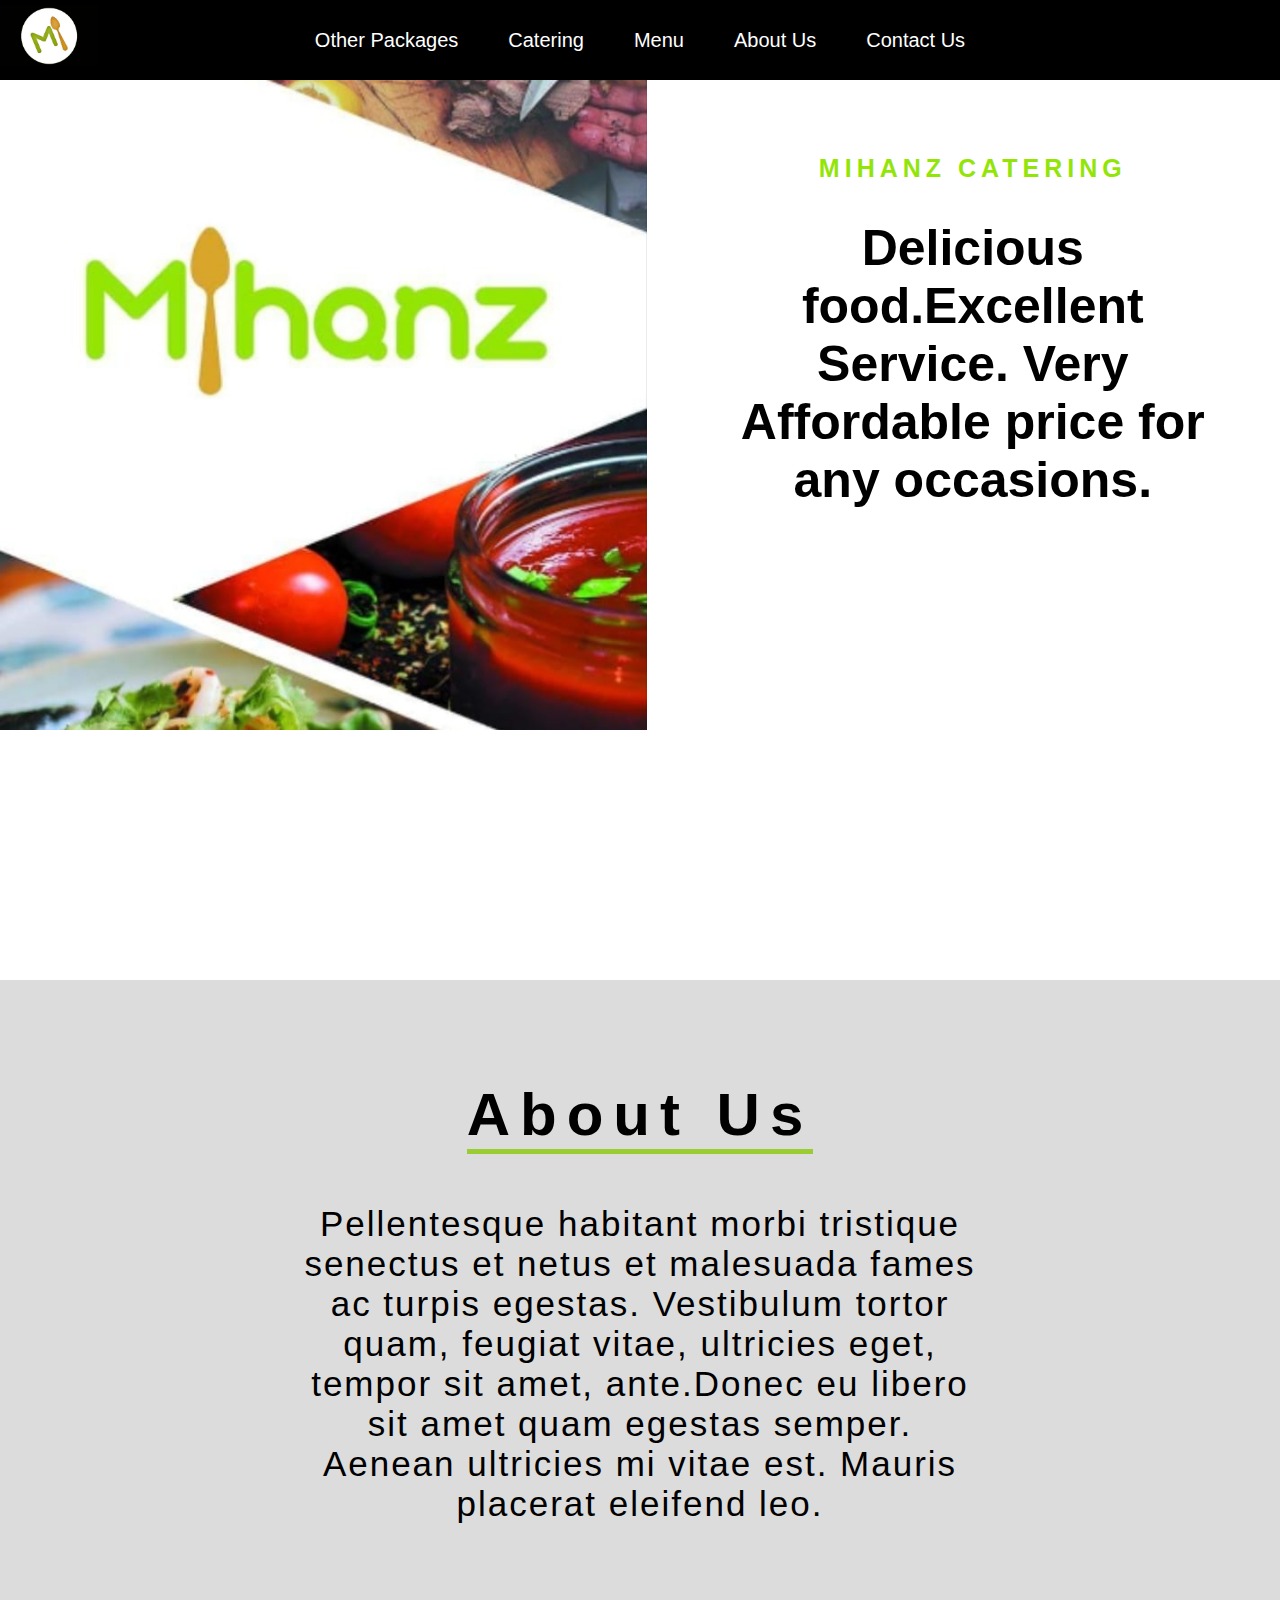
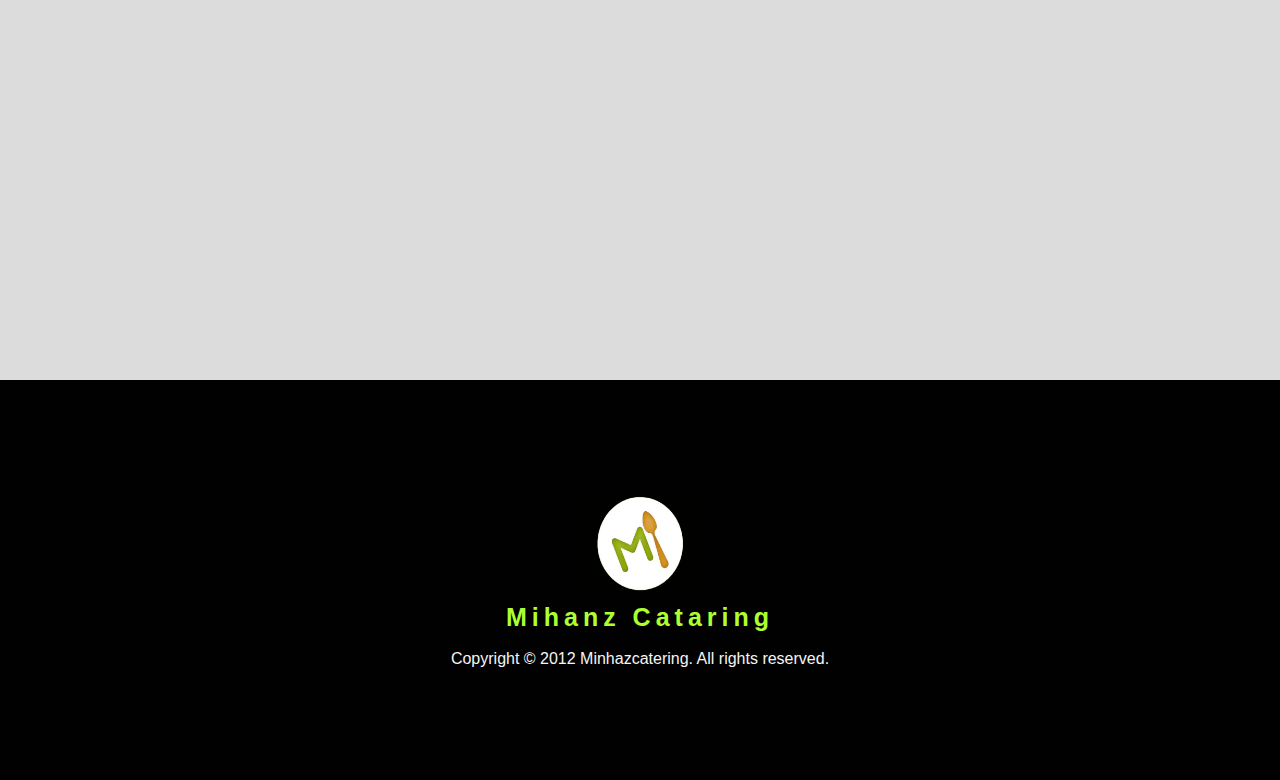
==== index.html @ 43f66c63 "Rename Index.html to index.html" ====
<!DOCTYPE html>
<html lang="en">
<head >
    
    <meta charset="UTF-8">
    <meta http-equiv="X-UA-Compatible" content="IE=edge">
    <meta name="viewport" content="width=device-width, initial-scale=1.0">
    <link rel="stylesheet" href="css\Index.css">
    <link rel="stylesheet" href="js\nav.js">

    <title>Home | Minhaz Catering</title>
</head>
<div id="tap"></div>
    <nav id="home" >
        <a href="#tap"><img src="mihanz_Logo.jpg" alt="logo" id="logo" title="Mihanz Catering"> </a> 

        <ul>
            
            <li><a href="#tap">Other Packages</a></li>
            <li><a href="catering.html">Catering</a></li>
            <li><a href="menu.html">Menu</a></li>
            <li><a href="#about">About Us</a></li>
            <li><a href="#footer">Contact Us</a></li>


        </ul>
        
    </nav> 
<body>
    <div class="index-container">

    
        
            <div id="top">

                <div class="container">
                    
                
                    <div id="carousel">
                        <img src="Mihanz.jpg" alt="Mihanz Logo" height="650px">

                    </div>
                    <div id="info"> 
                        <h1>
                        MIHANZ CATERING
                        </h1>
                            <br><br>

                        <p>Delicious food.Excellent Service. Very Affordable price for any occasions.</p>



                    </div>

                </div>
            </div>
        

            <div id="about">

                <div id="title">
                    <h1> About Us</h1>
                </div>

                <div id="para">
                    <p>Pellentesque habitant morbi tristique senectus et netus et malesuada fames ac turpis egestas. Vestibulum tortor quam, feugiat vitae, ultricies eget, tempor sit amet, ante.Donec eu libero sit amet quam egestas semper. Aenean ultricies mi vitae est. Mauris placerat eleifend leo.</p>
                </div>
                
            </div>
    </div>    
    
</body>

<footer id="footer">
        <div id="foot-con">
        <center> 
        <img src="mihanz_Logo.jpg" alt="logo" id="flogo" title="Mihanz Catering">
        <h1 id="fsname">Mihanz Cataring</h1>
        </center>
        <br>
        
        <address> </address>
        <p>Copyright &copy; 2012 Minhazcatering. All rights reserved.</p>
        </div>
       
</footer>

</html>
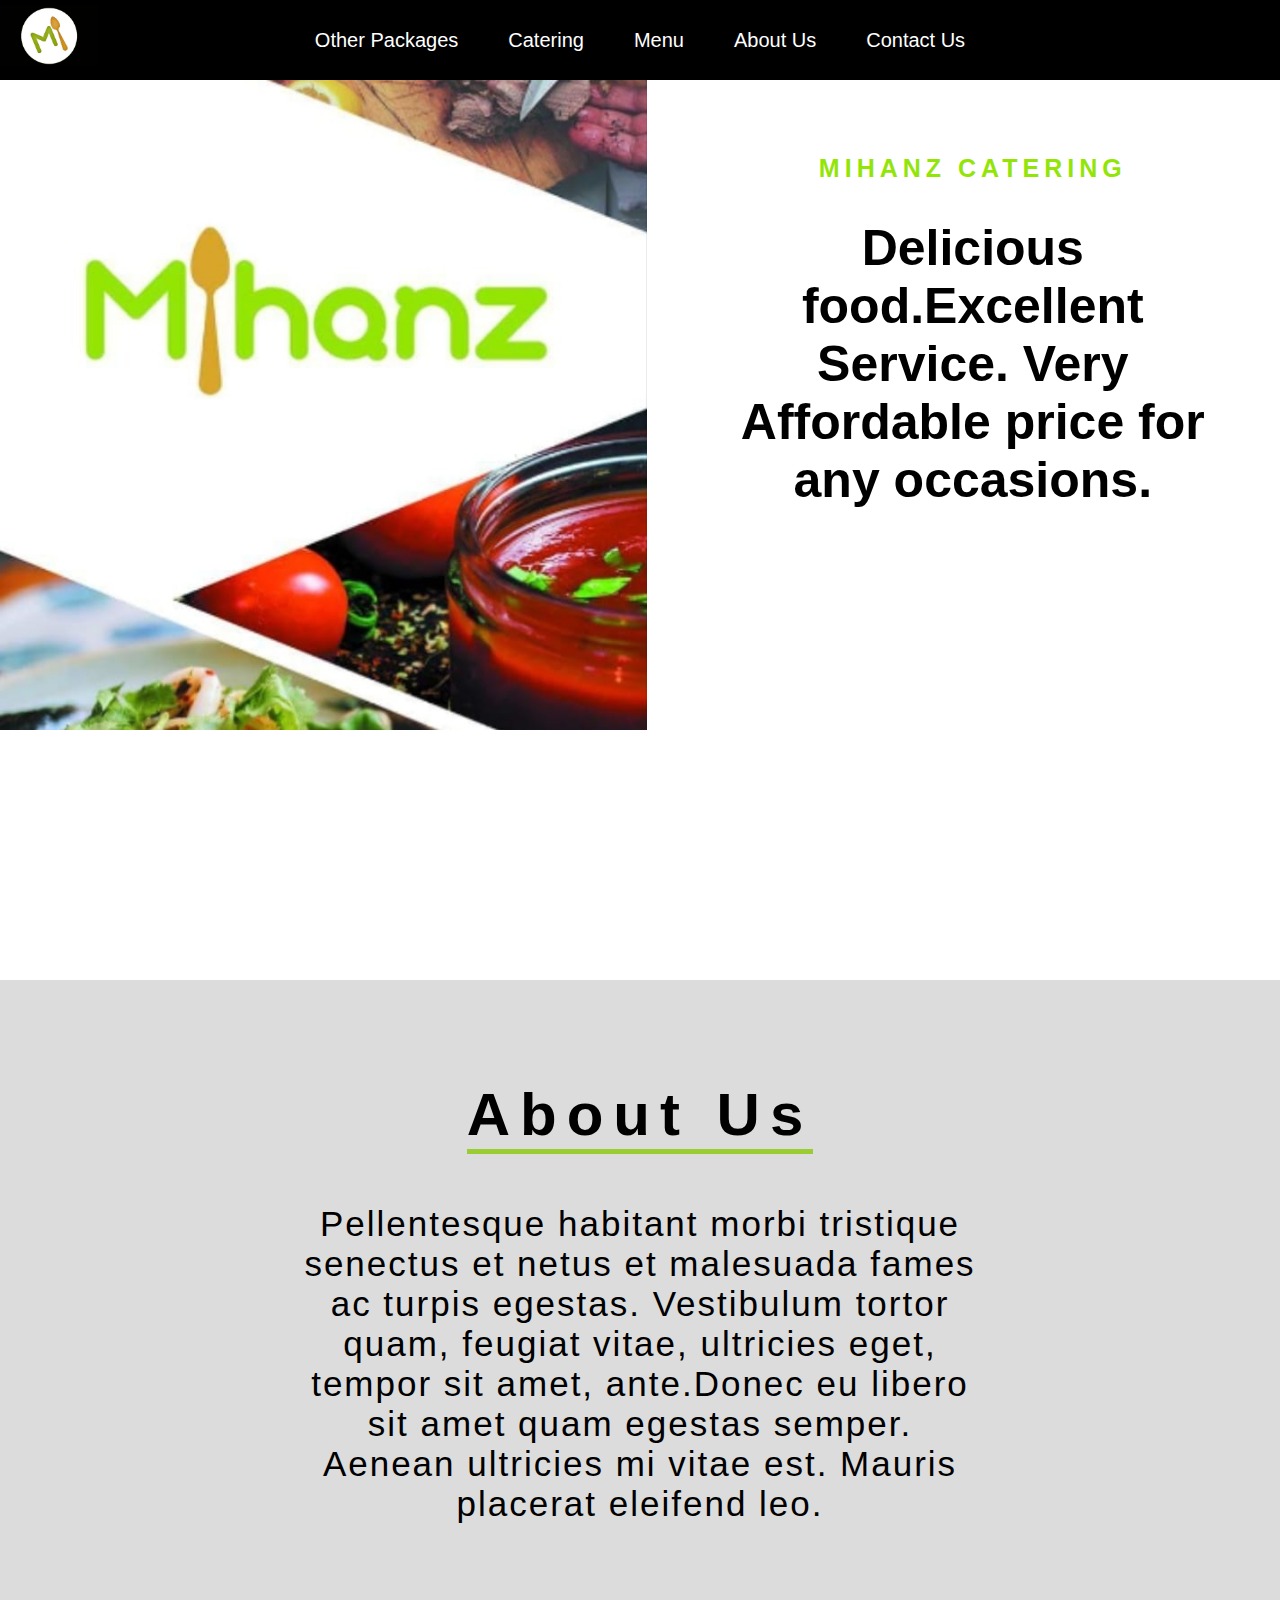
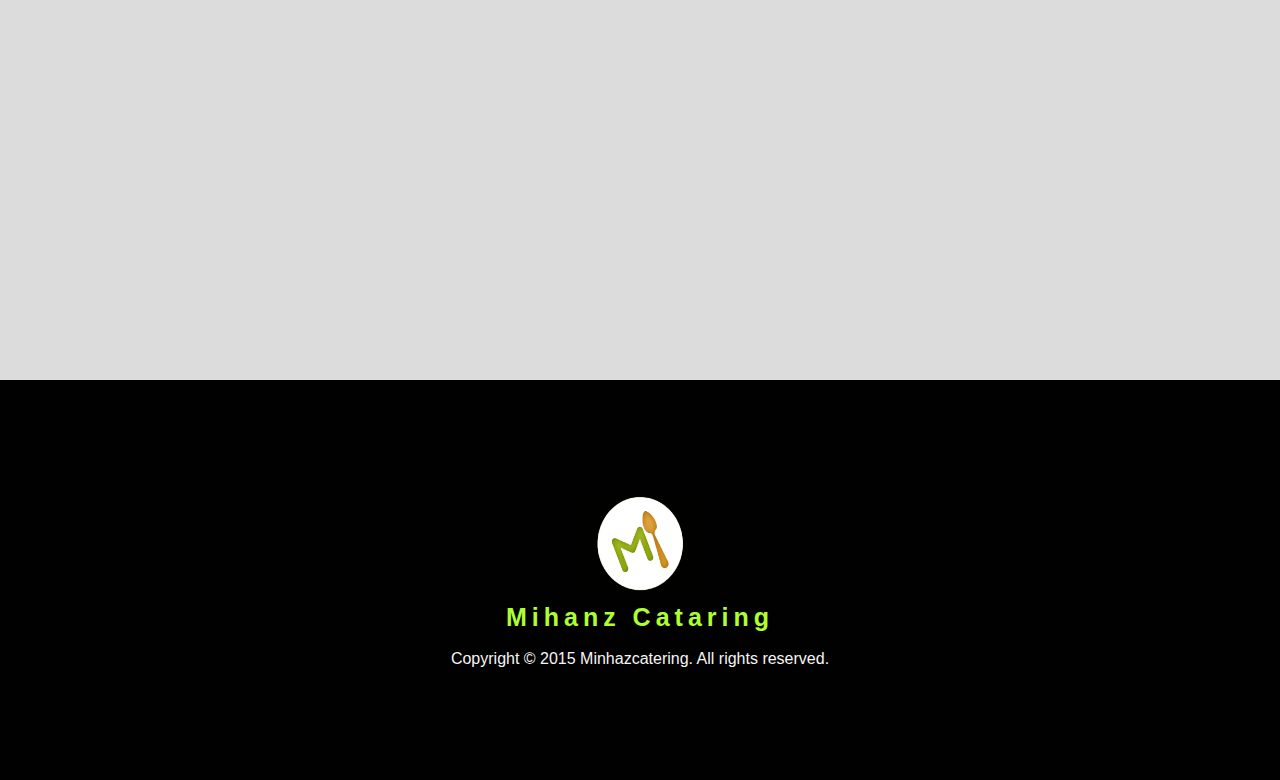
==== commit d7937b1c: "alot" ====
--- a/index.html
+++ b/index.html
@@ -15,13 +15,13 @@
 </head>
 <div id="tap"></div>
     <nav id="home" >
-        <a href="#tap"><img src="mihanz_Logo.jpg" alt="logo" id="logo" title="Mihanz Catering"> </a> 
+        <a href="#tap"><img src="html\mihanz_Logo.jpg" alt="logo" id="logo" title="Mihanz Catering"> </a> 
 
         <ul>
             
             <li><a href="#tap">Other Packages</a></li>
-            <li><a href="catering.html">Catering</a></li>
-            <li><a href="menu.html">Menu</a></li>
+            <li><a href="html\catering.html">Catering</a></li>
+            <li><a href="html\menu.html">Menu</a></li>
             <li><a href="#about">About Us</a></li>
             <li><a href="#footer">Contact Us</a></li>
 
@@ -40,7 +40,7 @@
                     
                 
                     <div id="carousel">
-                        <img src="Mihanz.jpg" alt="Mihanz Logo" height="650px">
+                        <img src="html\Mihanz.jpg" alt="Mihanz Logo" height="650px">
 
                     </div>
                     <div id="info"> 
@@ -77,13 +77,13 @@
 <footer id="footer">
         <div id="foot-con">
         <center> 
-        <img src="mihanz_Logo.jpg" alt="logo" id="flogo" title="Mihanz Catering">
+        <img src="html\mihanz_Logo.jpg" alt="logo" id="flogo" title="Mihanz Catering">
         <h1 id="fsname">Mihanz Cataring</h1>
         </center>
         <br>
         
         <address> </address>
-        <p>Copyright &copy; 2012 Minhazcatering. All rights reserved.</p>
+        <p>Copyright &copy; 2015 Minhazcatering. All rights reserved.</p>
         </div>
        
 </footer>
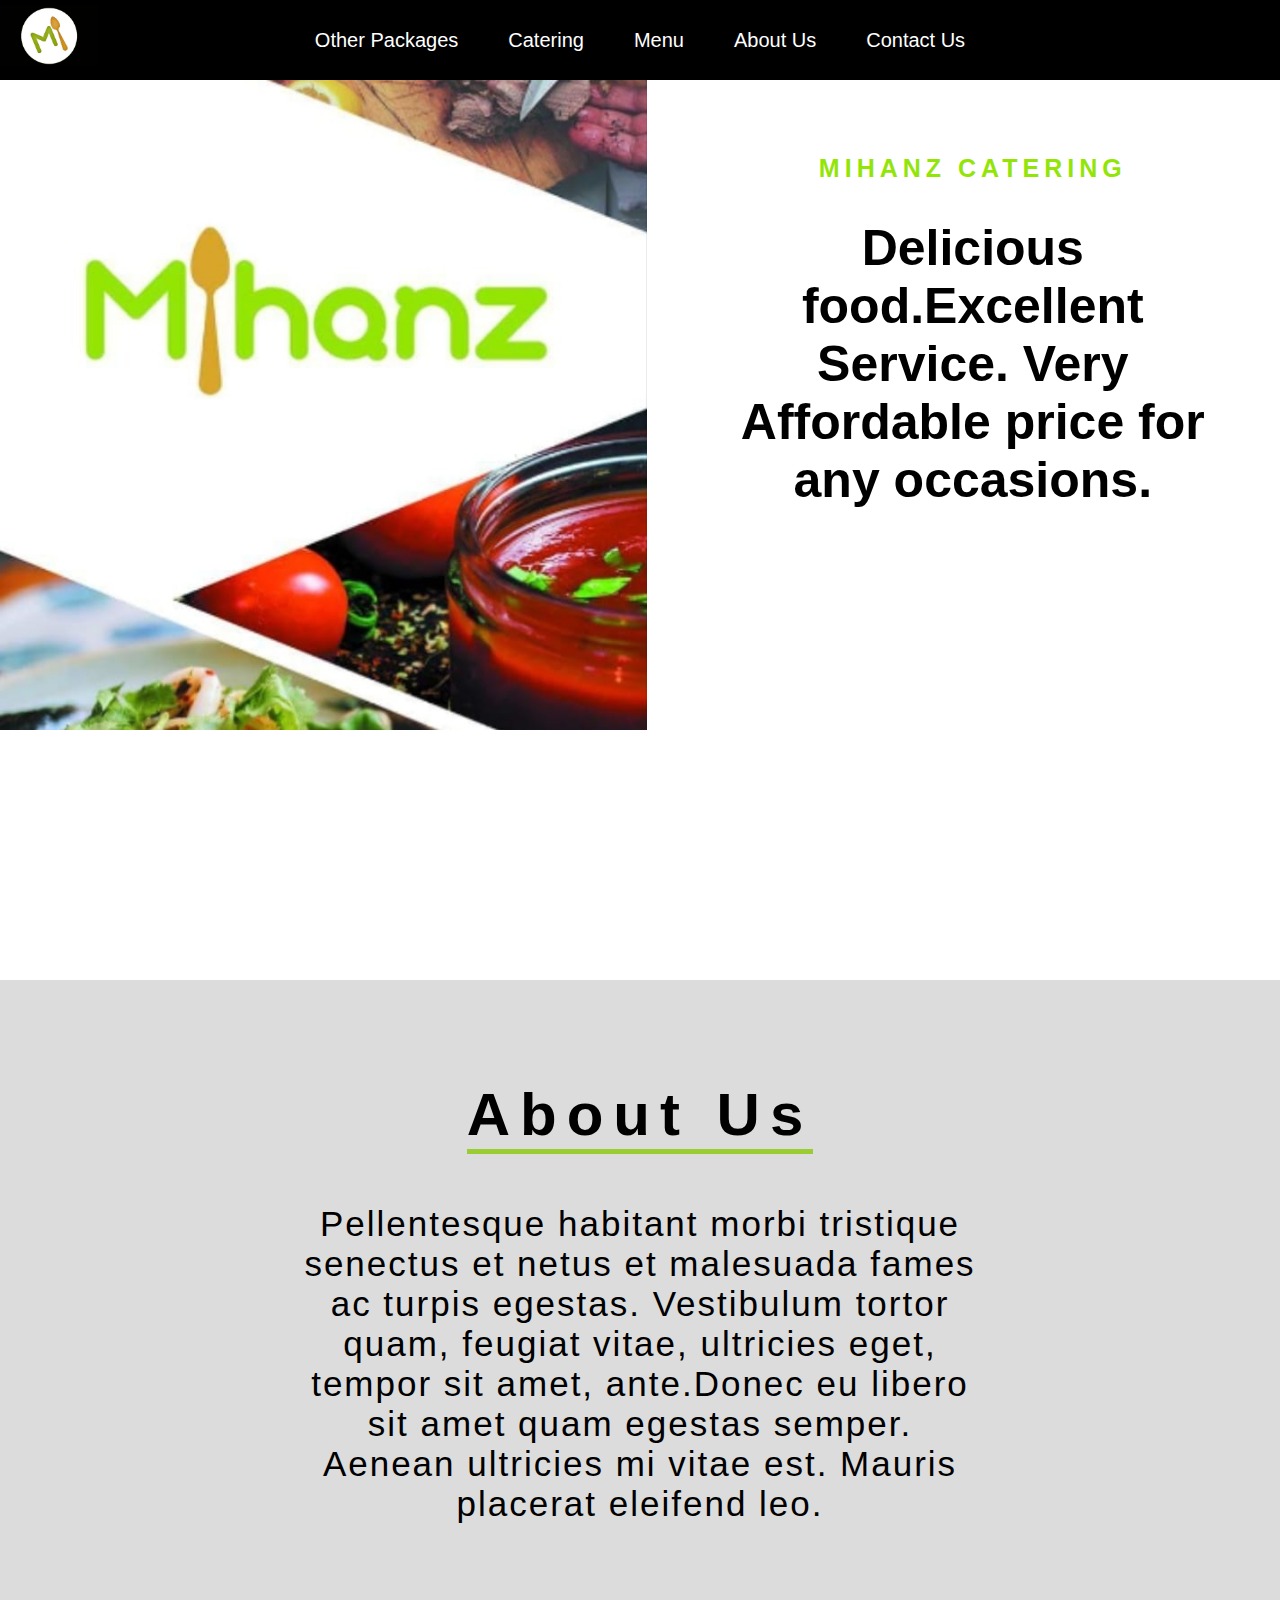
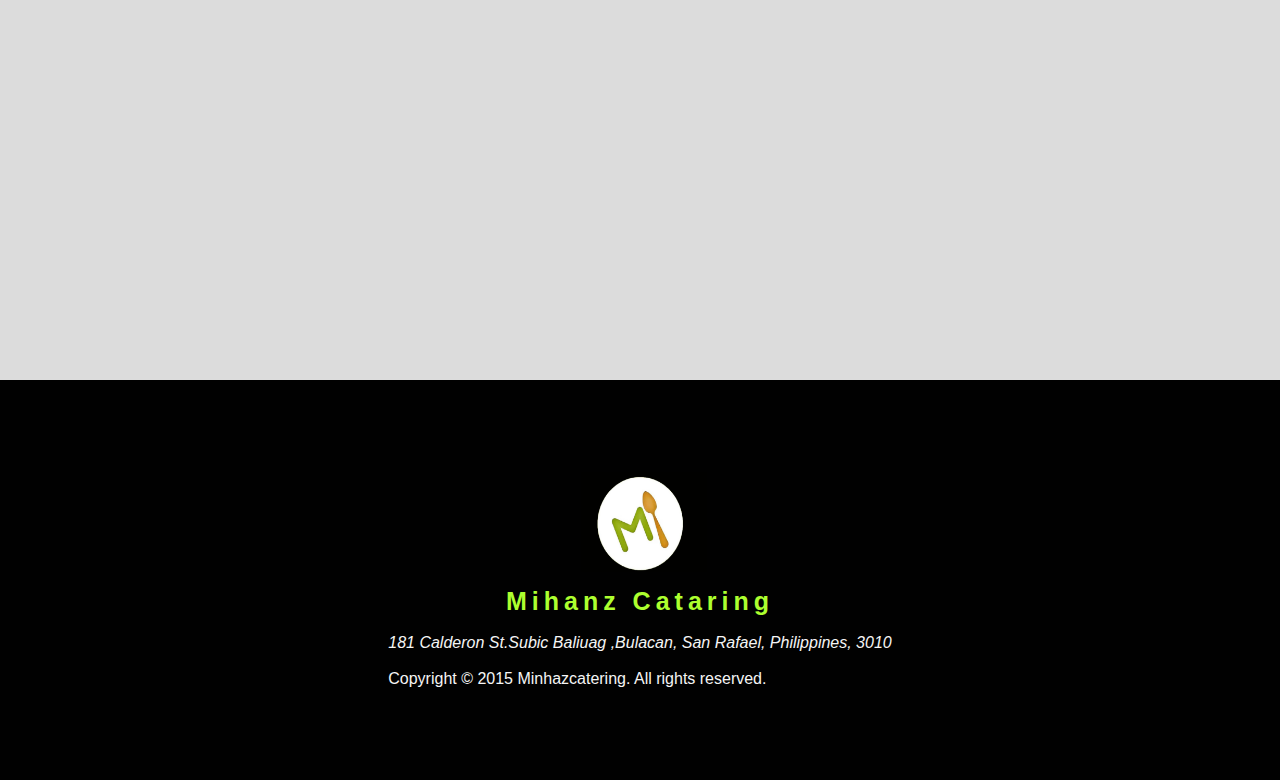
==== commit 55398b14: "Cart" ====
--- a/index.html
+++ b/index.html
@@ -82,7 +82,8 @@
         </center>
         <br>
         
-        <address> </address>
+        <address>181 Calderon St.Subic Baliuag ,Bulacan, San Rafael, Philippines, 3010 </address>
+        <br>
         <p>Copyright &copy; 2015 Minhazcatering. All rights reserved.</p>
         </div>
        
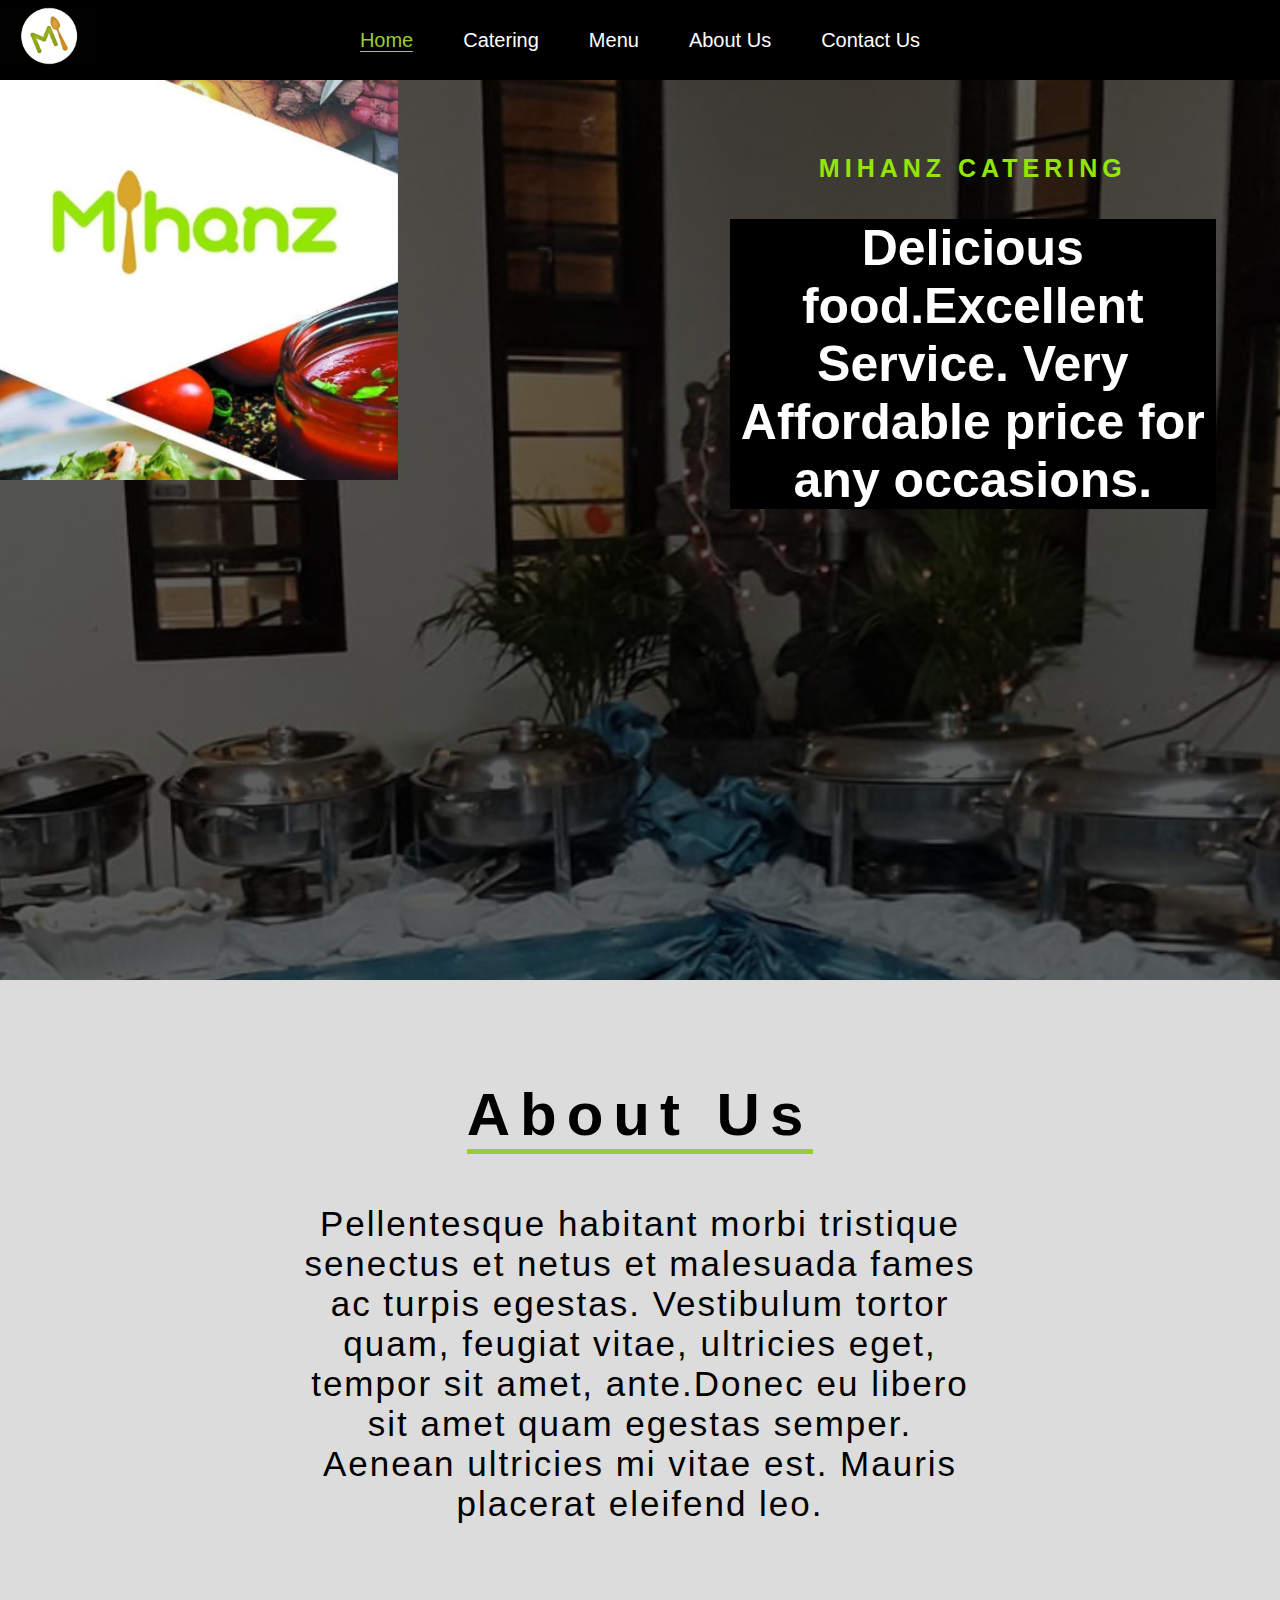
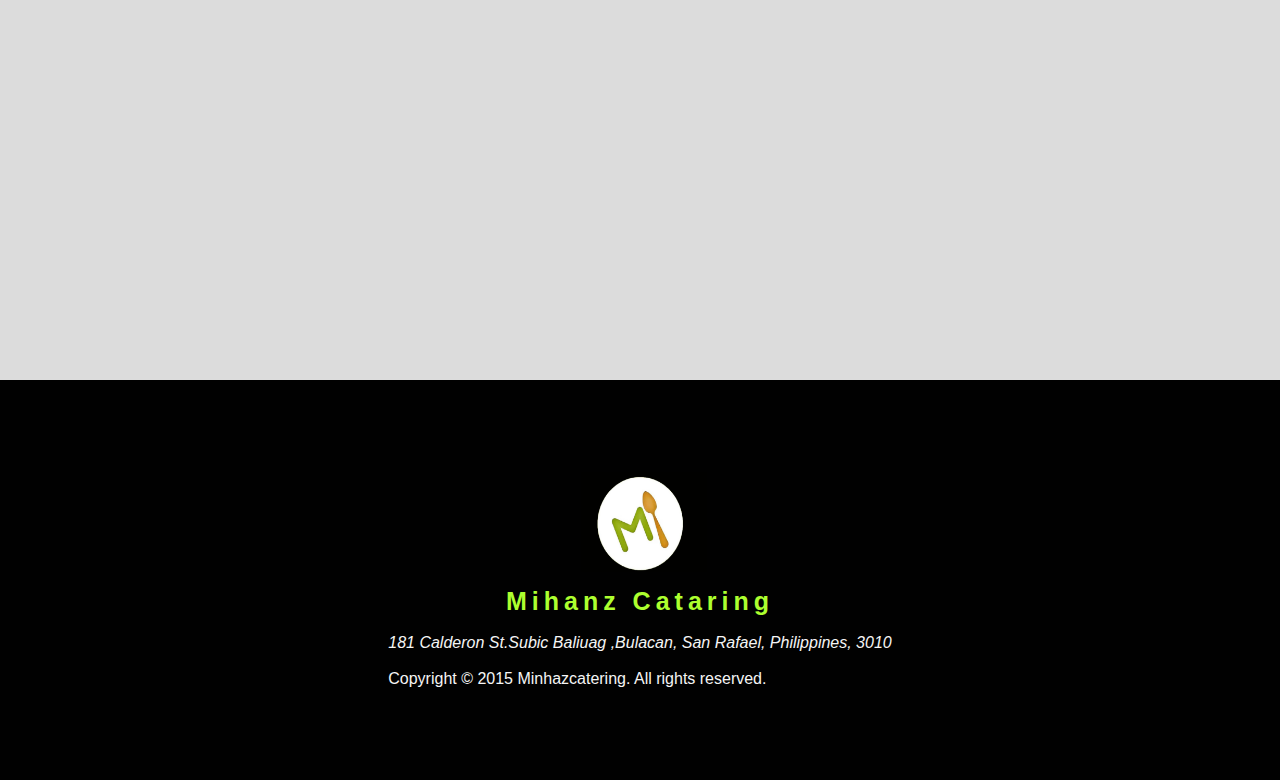
==== commit 889ff5ef: "redo of system" ====
--- a/index.html
+++ b/index.html
@@ -19,7 +19,7 @@
 
         <ul>
             
-            <li><a href="#tap">Other Packages</a></li>
+            <li><a href="..\index.html" id="active">Home</a></li>
             <li><a href="html\catering.html">Catering</a></li>
             <li><a href="html\menu.html">Menu</a></li>
             <li><a href="#about">About Us</a></li>
@@ -40,7 +40,7 @@
                     
                 
                     <div id="carousel">
-                        <img src="html\Mihanz.jpg" alt="Mihanz Logo" height="650px">
+                        <img src="html\Mihanz.jpg" alt="Mihanz Logo">
 
                     </div>
                     <div id="info"> 
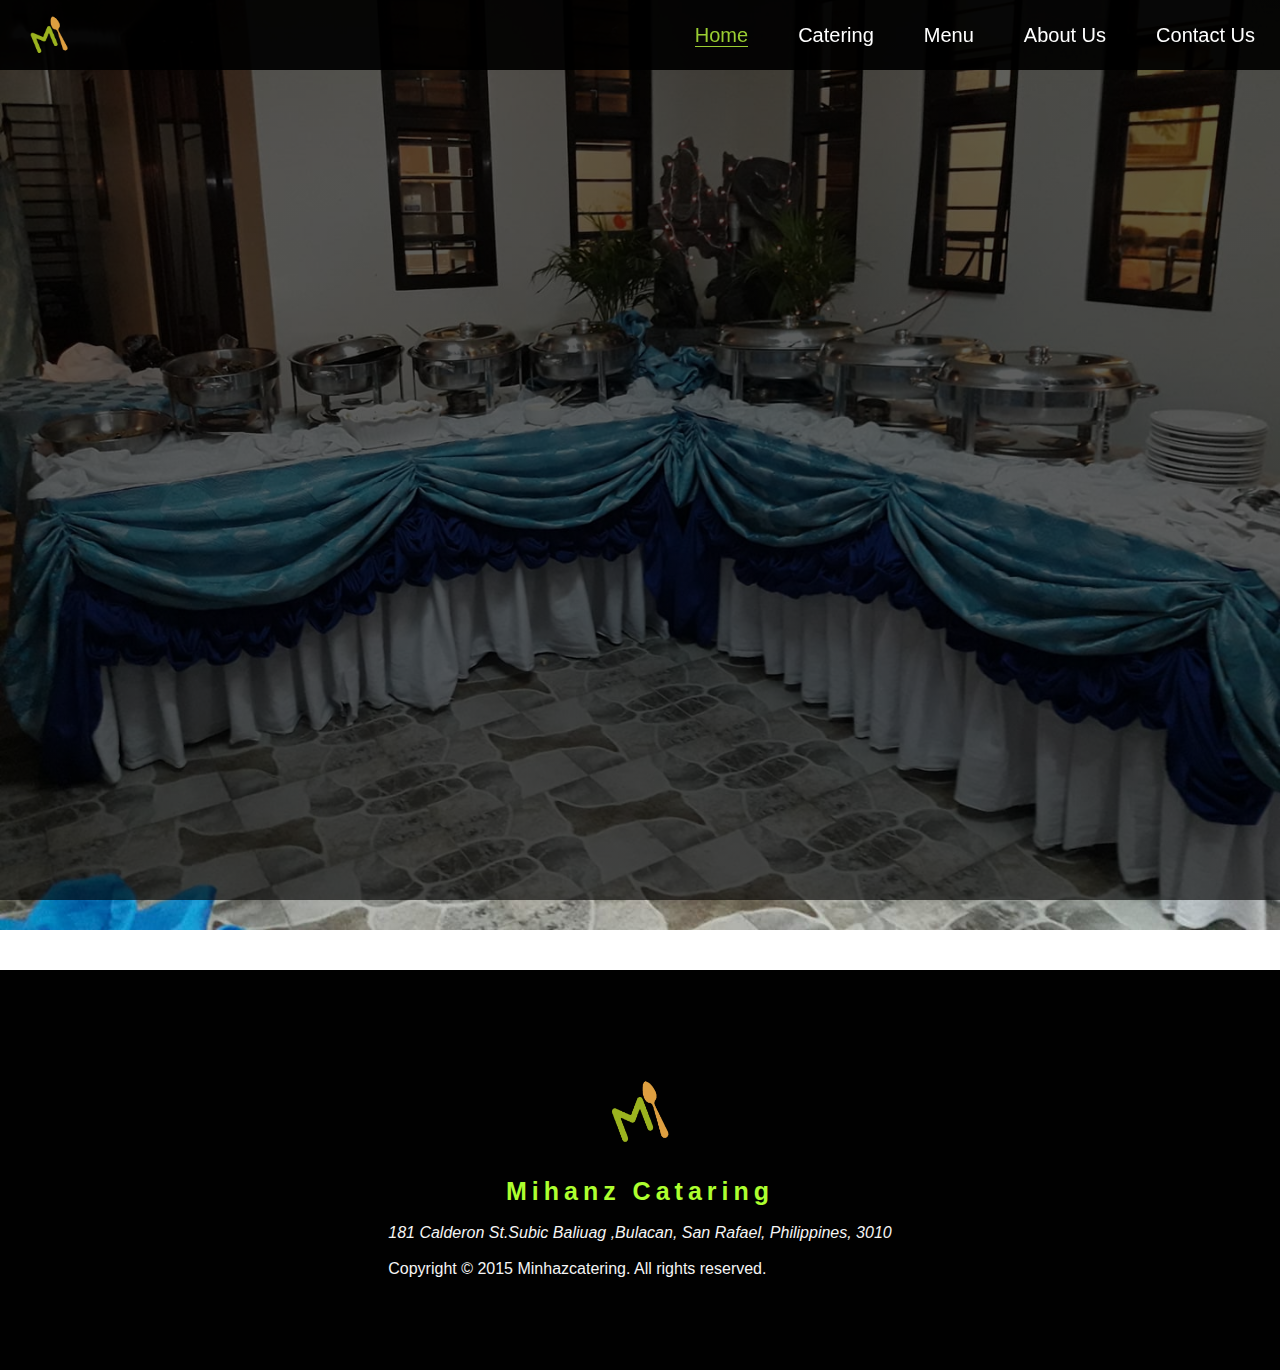
==== commit cb333a3d: "a" ====
--- a/index.html
+++ b/index.html
@@ -15,7 +15,7 @@
 </head>
 <div id="tap"></div>
     <nav id="home" >
-        <a href="#tap"><img src="html\mihanz_Logo.jpg" alt="logo" id="logo" title="Mihanz Catering"> </a> 
+        <a href="#tap"><img src="html\mihanz-logo-transparent.png" alt="logo" id="logo" title="Mihanz Catering"> </a> 
 
         <ul>
             
@@ -30,54 +30,19 @@
         
     </nav> 
 <body>
-    <div class="index-container">
+<div class="container">
+<div id="about-us">
+    
 
-    
-        
-            <div id="top">
-
-                <div class="container">
-                    
-                
-                    <div id="carousel">
-                        <img src="html\Mihanz.jpg" alt="Mihanz Logo">
-
-                    </div>
-                    <div id="info"> 
-                        <h1>
-                        MIHANZ CATERING
-                        </h1>
-                            <br><br>
-
-                        <p>Delicious food.Excellent Service. Very Affordable price for any occasions.</p>
-
-
-
-                    </div>
-
-                </div>
-            </div>
-        
-
-            <div id="about">
-
-                <div id="title">
-                    <h1> About Us</h1>
-                </div>
-
-                <div id="para">
-                    <p>Pellentesque habitant morbi tristique senectus et netus et malesuada fames ac turpis egestas. Vestibulum tortor quam, feugiat vitae, ultricies eget, tempor sit amet, ante.Donec eu libero sit amet quam egestas semper. Aenean ultricies mi vitae est. Mauris placerat eleifend leo.</p>
-                </div>
-                
-            </div>
-    </div>    
+</div>
+</div>    
     
 </body>
 
 <footer id="footer">
         <div id="foot-con">
         <center> 
-        <img src="html\mihanz_Logo.jpg" alt="logo" id="flogo" title="Mihanz Catering">
+        <a href="https://www.facebook.com/profile.php?id=100066545202436"><img src="html\mihanz-logo-transparent.png" alt="logo" id="flogo" title="Mihanz Catering"></a>
         <h1 id="fsname">Mihanz Cataring</h1>
         </center>
         <br>
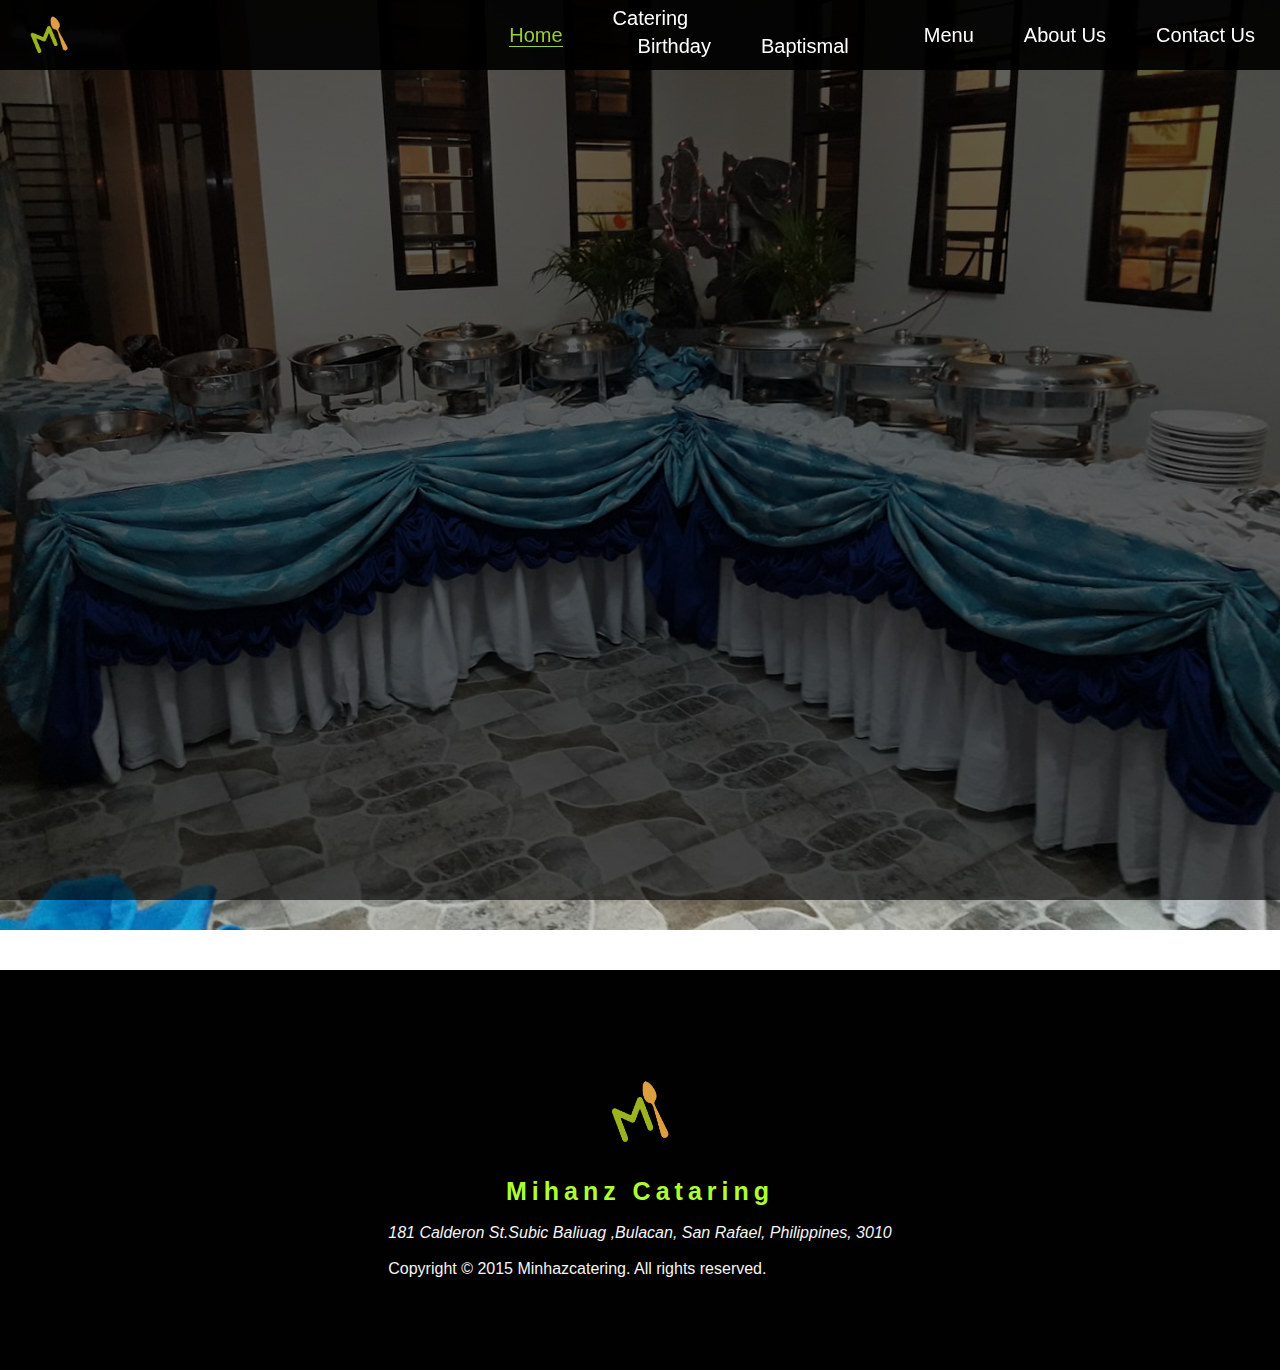
==== commit 85905cff: "alot" ====
--- a/index.html
+++ b/index.html
@@ -15,12 +15,28 @@
 </head>
 <div id="tap"></div>
     <nav id="home" >
-        <a href="#tap"><img src="html\mihanz-logo-transparent.png" alt="logo" id="logo" title="Mihanz Catering"> </a> 
+        <a href="#tap"><img src="images\mihanz-logo-transparent.png" alt="logo" id="logo" title="Mihanz Catering"> </a> 
 
         <ul>
             
             <li><a href="..\index.html" id="active">Home</a></li>
-            <li><a href="html\catering.html">Catering</a></li>
+            <li id="hovering"><a >Catering</a>
+            <div class="submenu-option">
+                <ul id="catering">
+                    <li class="item-selection" id="birthday">
+
+                        <a href="..\html\birthday.html" >Birthday </a>
+   
+                    </li>
+                    <li class="item-selection" id="baptismal">
+                        <a href="..\html\baptismal.html" >Baptismal </a>   
+                    </li>
+                </ul>
+            </div>
+                
+            
+            
+            </li>
             <li><a href="html\menu.html">Menu</a></li>
             <li><a href="#about">About Us</a></li>
             <li><a href="#footer">Contact Us</a></li>
@@ -42,7 +58,7 @@
 <footer id="footer">
         <div id="foot-con">
         <center> 
-        <a href="https://www.facebook.com/profile.php?id=100066545202436"><img src="html\mihanz-logo-transparent.png" alt="logo" id="flogo" title="Mihanz Catering"></a>
+        <a href="https://www.facebook.com/profile.php?id=100066545202436"><img src="images\mihanz-logo-transparent.png" alt="logo" id="flogo" title="Mihanz Catering"></a>
         <h1 id="fsname">Mihanz Cataring</h1>
         </center>
         <br>
